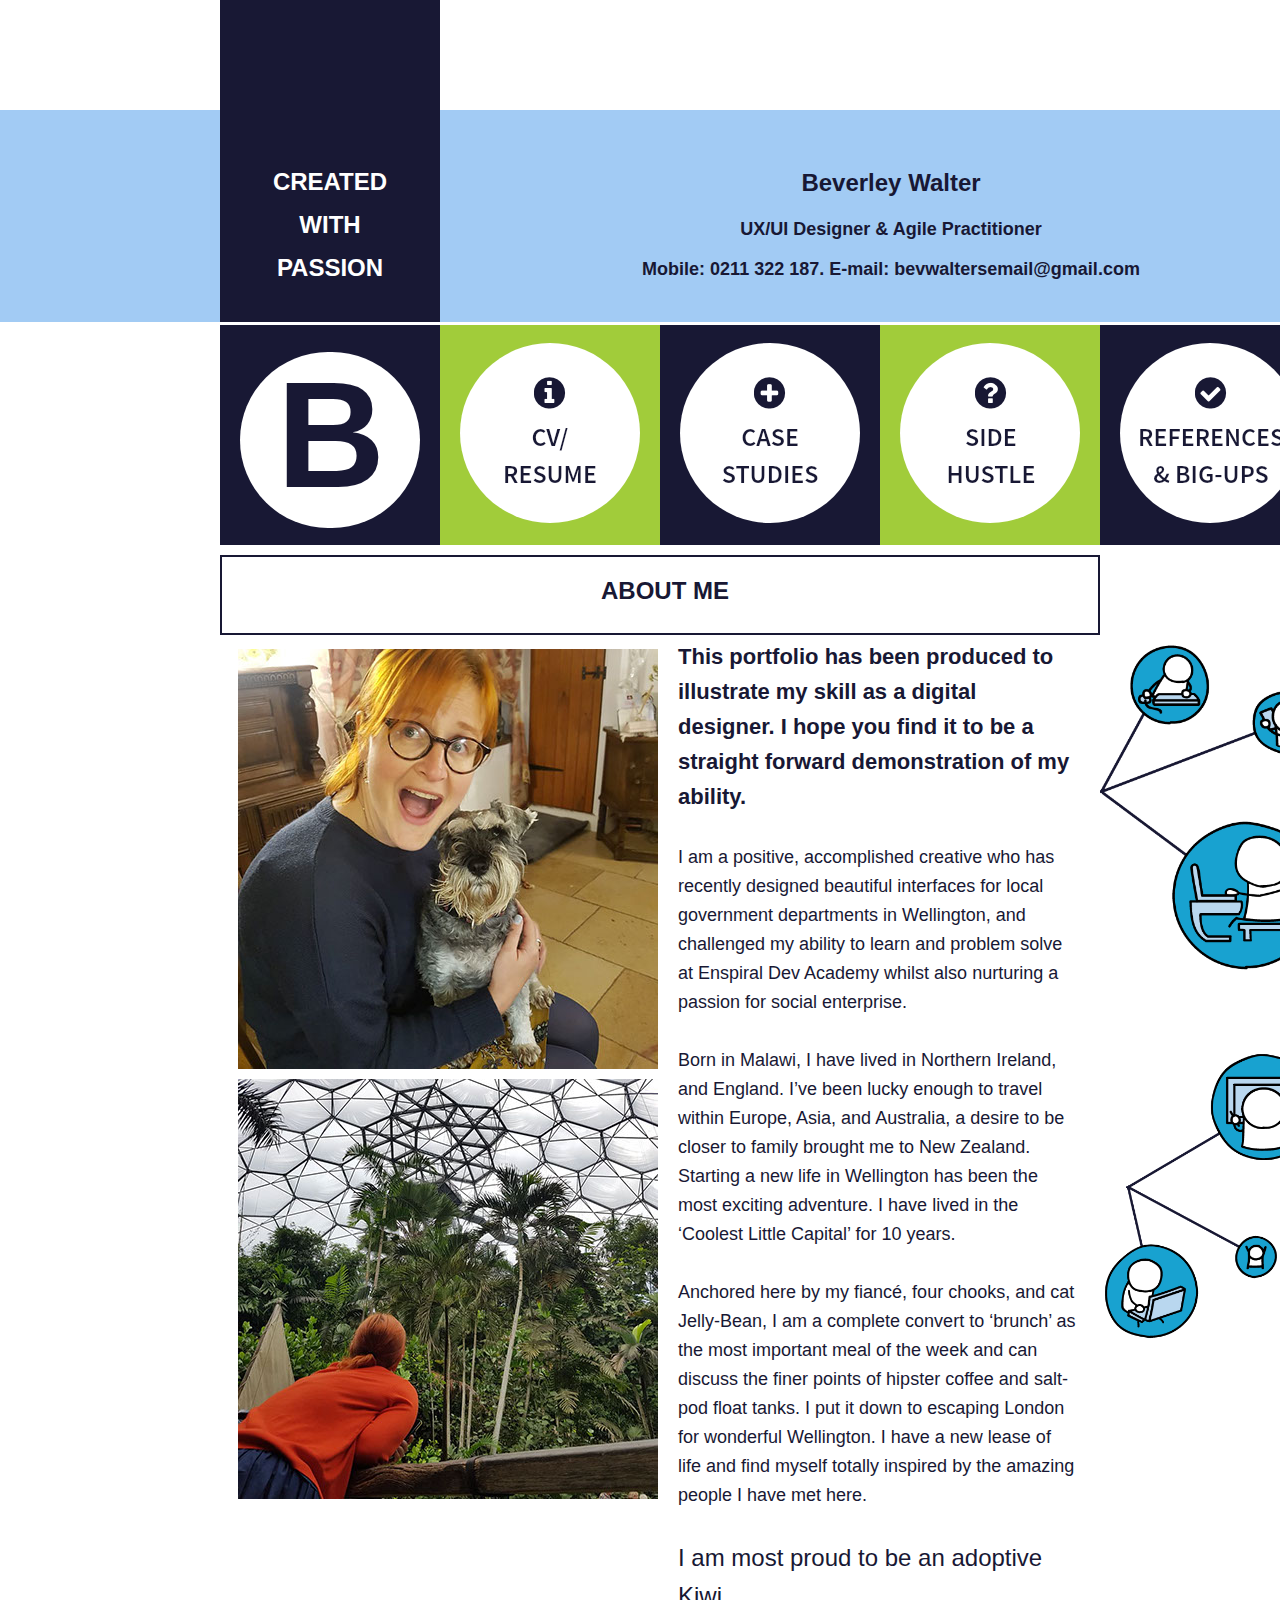
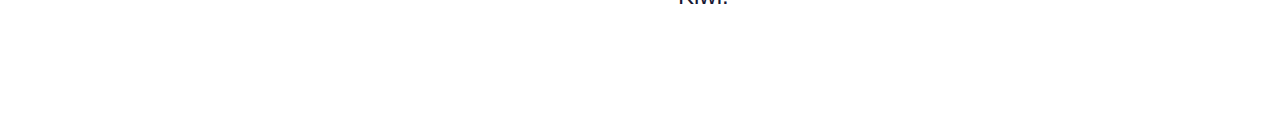
==== index.html @ e56a86a9 "Initial commit of OW themed CV files" ====
<!DOCTYPE html>
<html class="nojs html css_verticalspacer" lang="en-GB">
 <head>

  <meta http-equiv="Content-type" content="text/html;charset=UTF-8"/>
  <meta name="generator" content="2018.1.0.386"/>
  
  <script type="text/javascript">
   // Update the 'nojs'/'js' class on the html node
document.documentElement.className = document.documentElement.className.replace(/\bnojs\b/g, 'js');

// Check that all required assets are uploaded and up-to-date
if(typeof Muse == "undefined") window.Muse = {}; window.Muse.assets = {"required":["museutils.js", "museconfig.js", "jquery.watch.js", "webpro.js", "musewpdisclosure.js", "require.js", "index.css"], "outOfDate":[]};
</script>
  
  <title>Home</title>
  <!-- CSS -->
  <link rel="stylesheet" type="text/css" href="css/site_global.css?crc=444006867"/>
  <link rel="stylesheet" type="text/css" href="css/master_a-master.css?crc=4268626123"/>
  <link rel="stylesheet" type="text/css" href="css/index.css?crc=432644485" id="pagesheet"/>
  <!-- IE-only CSS -->
  <!--[if lt IE 9]>
  <link rel="stylesheet" type="text/css" href="css/iefonts_index.css?crc=3787892137"/>
  <![endif]-->
  <!-- Other scripts -->
  <script type="text/javascript">
   var __adobewebfontsappname__ = "muse";
</script>
  <!-- JS includes -->
  <script src="https://webfonts.creativecloud.com/source-sans-pro:n7,n9,n6,n4:default.js" type="text/javascript"></script>
   </head>
 <body>

  <div class="clearfix" id="page"><!-- column -->
   <div class="position_content" id="page_position_content">
    <div class="browser_width colelem" id="u108-bw">
     <div id="u108"><!-- group -->
      <div class="clearfix" id="u108_align_to_page">
       <a class="nonblock nontext MuseLinkActive clearfix grpelem" id="u111" href="index.html" data-href="page:U501"><!-- group --><div class="clearfix grpelem" id="u132-8" data-IBE-flags="txtStyleSrc"><!-- content --><p>CREATED</p><p>WITH</p><p>PASSION</p></div></a>
       <div class="clearfix grpelem" id="u1020-8" data-IBE-flags="txtStyleSrc"><!-- content -->
        <p id="u1020-2">Beverley Walter</p>
        <p id="u1020-4">UX/UI Designer &amp; Agile Practitioner</p>
        <p id="u1020-6">Mobile: 0211 322 187. E-mail: bevwaltersemail@gmail.com</p>
       </div>
      </div>
     </div>
    </div>
    <div class="clearfix colelem" id="pu776"><!-- group -->
     <div class="pointer_cursor MuseLinkActive transition clearfix grpelem" id="u776"><!-- group -->
      <a class="block" href="index.html" data-href="page:U501"><!-- Block link tag --></a>
      <div class="pointer_cursor MuseLinkActive transition clearfix grpelem" id="u129"><!-- group -->
       <a class="block" href="index.html" data-href="page:U501"><!-- Block link tag --></a>
       <a class="nonblock nontext MuseLinkActive transition clearfix grpelem" id="u142-4" href="index.html" data-href="page:U501" data-IBE-flags="txtStyleSrc"><!-- content --><p>B</p></a>
      </div>
     </div>
     <div class="pointer_cursor transition clearfix grpelem" id="u117"><!-- group -->
      <a class="block" href="case-studies.html" data-href="page:U188"><!-- Block link tag --></a>
      <a class="nonblock nontext transition grpelem" id="u303" href="case-studies.html" data-href="page:U188"><!-- simple frame --></a>
     </div>
     <div class="pointer_cursor transition clearfix grpelem" id="u114"><!-- group -->
      <a class="block" href="personal-details---cv.html" data-href="page:U93"><!-- Block link tag --></a>
      <div class="pointer_cursor transition clearfix grpelem" id="u126"><!-- group -->
       <a class="block" href="personal-details---cv.html" data-href="page:U93"><!-- Block link tag --></a>
       <a class="nonblock nontext grpelem" id="u145-8" href="personal-details---cv.html" data-href="page:U93"><!-- rasterized frame --><img id="u145-8_img" alt=" CV/ RESUME" width="220" height="148" src="images/u145-8.png?crc=427102469" data-IBE-flags="txtStyleSrc"/></a>
      </div>
     </div>
     <div class="pointer_cursor transition clearfix grpelem" id="u123"><!-- group -->
      <a class="block" href="side-hustle.html" data-href="page:U220"><!-- Block link tag --></a>
      <div class="pointer_cursor transition clearfix grpelem" id="u306"><!-- group -->
       <a class="block" href="side-hustle.html" data-href="page:U220"><!-- Block link tag --></a>
       <a class="nonblock nontext grpelem" id="u242-8" href="side-hustle.html" data-href="page:U220"><!-- rasterized frame --><img id="u242-8_img" alt=" SIDE HUSTLE" width="220" height="125" src="images/u242-8.png?crc=491045374" data-IBE-flags="txtStyleSrc"/></a>
      </div>
     </div>
     <div class="pointer_cursor clearfix grpelem" id="u245"><!-- group -->
      <a class="block" href="references.html" data-href="page:U270"><!-- Block link tag --></a>
      <div class="pointer_cursor transition clearfix grpelem" id="u307"><!-- group -->
       <a class="block" href="references.html" data-href="page:U270"><!-- Block link tag --></a>
       <a class="nonblock nontext grpelem" id="u246-8" href="references.html" data-href="page:U270"><!-- rasterized frame --><img id="u246-8_img" alt=" REFERENCES &amp; BIG-UPS" width="220" height="125" src="images/u246-8.png?crc=248741184" data-IBE-flags="txtStyleSrc"/></a>
      </div>
     </div>
     <a class="nonblock nontext grpelem" id="u153-8" href="case-studies.html" data-href="page:U188"><!-- rasterized frame --><img id="u153-8_img" alt=" CASE STUDIES" width="220" height="125" src="images/u153-8.png?crc=3950093196" data-IBE-flags="txtStyleSrc"/></a>
    </div>
    <div class="clearfix colelem" id="paccordionu761"><!-- group -->
     <ul class="AccordionWidget clearfix grpelem" id="accordionu761"><!-- vertical box -->
      <li class="AccordionPanel clearfix colelem" id="u762"><!-- vertical box --><!-- m_editable region-id="editable-static-tag-U763-BP_infinity" template="index.html" data-type="html" data-ice-options="disableImageResize,link,clickable" --><div class="AccordionPanelTab clearfix colelem" id="u763-4" data-muse-uid="U763" data-muse-type="txt_frame"><!-- content --><p>ABOUT ME</p></div><!-- /m_editable --><div class="AccordionPanelContent clearfix colelem" id="u764"><!-- group --><div class="clearfix grpelem" id="pu805"><!-- column --><!-- m_editable region-id="editable-static-tag-U805-BP_infinity" template="index.html" data-type="image" --><div class="clip_frame colelem" id="u805" data-muse-uid="U805" data-muse-type="img_frame"><!-- image --><img class="block" id="u805_img" src="images/bev%20and%20chilli.jpg?crc=4068294531" alt="" width="420" height="420" data-muse-src="images/bev%20and%20chilli.jpg?crc=4068294531"/></div><!-- /m_editable --><!-- m_editable region-id="editable-static-tag-U815-BP_infinity" template="index.html" data-type="image" --><div class="clip_frame colelem" id="u815" data-muse-uid="U815" data-muse-type="img_frame"><!-- image --><img class="block" id="u815_img" src="images/41085387_10157278349931030_2602676226334130176_n.jpg?crc=327827906" alt="" width="420" height="420" data-muse-src="images/41085387_10157278349931030_2602676226334130176_n.jpg?crc=327827906"/></div><!-- /m_editable --></div><!-- m_editable region-id="editable-static-tag-U765-BP_infinity" template="index.html" data-type="html" data-ice-options="disableImageResize,link,txtStyleTarget" --><div class="clearfix grpelem" id="u765-16" data-muse-uid="U765" data-muse-type="txt_frame" data-IBE-flags="txtStyleSrc"><!-- content --><p id="u765-2">This portfolio has been produced to illustrate my skill as a digital designer. I hope you find it to be a straight forward demonstration of my ability.</p><p id="u765-3">&nbsp;</p><p id="u765-5">I am a positive, accomplished creative who has recently designed beautiful interfaces for local government departments in Wellington, and challenged my ability to learn and problem solve at Enspiral Dev Academy whilst also nurturing a passion for social enterprise.</p><p id="u765-6">&nbsp;</p><p id="u765-8">Born in Malawi, I have lived in Northern Ireland, and England. I’ve been lucky enough to travel within Europe, Asia, and Australia, a desire to be closer to family brought me to New Zealand. Starting a new life in Wellington has been the most exciting adventure. I have lived in the ‘Coolest Little Capital’ for 10 years.</p><p id="u765-9">&nbsp;</p><p id="u765-11">Anchored here by my fiancé, four chooks, and cat Jelly-Bean, I am a complete convert to ‘brunch’ as the most important meal of the week and can discuss the finer points of hipster coffee and salt-pod float tanks. I put it down to escaping London for wonderful Wellington. I have a new lease of life and find myself totally inspired by the amazing people I have met here.</p><p id="u765-12">&nbsp;</p><p id="u765-14">I am most proud to be an adoptive Kiwi.</p></div><!-- /m_editable --></div></li>
     </ul>
     <div class="clearfix grpelem" id="pu1361"><!-- column -->
      <!-- m_editable region-id="editable-static-tag-U1361-BP_infinity" template="index.html" data-type="image" -->
      <div class="clip_frame colelem" id="u1361" data-muse-uid="U1361" data-muse-type="img_frame"><!-- image -->
       <img class="block" id="u1361_img" src="images/recruit%40right.png?crc=3970100770" alt="" width="222" height="333" data-muse-src="images/recruit%40right.png?crc=3970100770"/>
      </div>
      <!-- /m_editable -->
      <!-- m_editable region-id="editable-static-tag-U1351-BP_infinity" template="index.html" data-type="image" -->
      <div class="clip_frame colelem" id="u1351" data-muse-uid="U1351" data-muse-type="img_frame"><!-- image -->
       <img class="block" id="u1351_img" src="images/recruit%40left.png?crc=3768084167" alt="" width="222" height="292" data-muse-src="images/recruit%40left.png?crc=3768084167"/>
      </div>
      <!-- /m_editable -->
     </div>
    </div>
    <div class="verticalspacer" data-offset-top="1595" data-content-above-spacer="1595" data-content-below-spacer="61"></div>
   </div>
  </div>
  <!-- Other scripts -->
  <script type="text/javascript">
   // Decide whether to suppress missing file error or not based on preference setting
var suppressMissingFileError = false
</script>
  <script type="text/javascript">
   window.Muse.assets.check=function(c){if(!window.Muse.assets.checked){window.Muse.assets.checked=!0;var b={},d=function(a,b){if(window.getComputedStyle){var c=window.getComputedStyle(a,null);return c&&c.getPropertyValue(b)||c&&c[b]||""}if(document.documentElement.currentStyle)return(c=a.currentStyle)&&c[b]||a.style&&a.style[b]||"";return""},a=function(a){if(a.match(/^rgb/))return a=a.replace(/\s+/g,"").match(/([\d\,]+)/gi)[0].split(","),(parseInt(a[0])<<16)+(parseInt(a[1])<<8)+parseInt(a[2]);if(a.match(/^\#/))return parseInt(a.substr(1),
16);return 0},f=function(f){for(var g=document.getElementsByTagName("link"),j=0;j<g.length;j++)if("text/css"==g[j].type){var l=(g[j].href||"").match(/\/?css\/([\w\-]+\.css)\?crc=(\d+)/);if(!l||!l[1]||!l[2])break;b[l[1]]=l[2]}g=document.createElement("div");g.className="version";g.style.cssText="display:none; width:1px; height:1px;";document.getElementsByTagName("body")[0].appendChild(g);for(j=0;j<Muse.assets.required.length;){var l=Muse.assets.required[j],k=l.match(/([\w\-\.]+)\.(\w+)$/),i=k&&k[1]?
k[1]:null,k=k&&k[2]?k[2]:null;switch(k.toLowerCase()){case "css":i=i.replace(/\W/gi,"_").replace(/^([^a-z])/gi,"_$1");g.className+=" "+i;i=a(d(g,"color"));k=a(d(g,"backgroundColor"));i!=0||k!=0?(Muse.assets.required.splice(j,1),"undefined"!=typeof b[l]&&(i!=b[l]>>>24||k!=(b[l]&16777215))&&Muse.assets.outOfDate.push(l)):j++;g.className="version";break;case "js":j++;break;default:throw Error("Unsupported file type: "+k);}}c?c().jquery!="1.8.3"&&Muse.assets.outOfDate.push("jquery-1.8.3.min.js"):Muse.assets.required.push("jquery-1.8.3.min.js");
g.parentNode.removeChild(g);if(Muse.assets.outOfDate.length||Muse.assets.required.length)g="Some files on the server may be missing or incorrect. Clear browser cache and try again. If the problem persists please contact website author.",f&&Muse.assets.outOfDate.length&&(g+="\nOut of date: "+Muse.assets.outOfDate.join(",")),f&&Muse.assets.required.length&&(g+="\nMissing: "+Muse.assets.required.join(",")),suppressMissingFileError?(g+="\nUse SuppressMissingFileError key in AppPrefs.xml to show missing file error pop up.",console.log(g)):alert(g)};location&&location.search&&location.search.match&&location.search.match(/muse_debug/gi)?
setTimeout(function(){f(!0)},5E3):f()}};
var muse_init=function(){require.config({baseUrl:""});require(["jquery","museutils","whatinput","jquery.watch","webpro","musewpdisclosure"],function(c){var $ = c;$(document).ready(function(){try{
window.Muse.assets.check($);/* body */
Muse.Utils.transformMarkupToFixBrowserProblemsPreInit();/* body */
Muse.Utils.prepHyperlinks(true);/* body */
Muse.Utils.resizeHeight('.browser_width');/* resize height */
Muse.Utils.requestAnimationFrame(function() { $('body').addClass('initialized'); });/* mark body as initialized */
Muse.Utils.makeButtonsVisibleAfterSettingMinWidth();/* body */
Muse.Utils.initWidget('#accordionu761', ['#bp_infinity'], function(elem) { return new WebPro.Widget.Accordion(elem, {canCloseAll:false,defaultIndex:0}); });/* #accordionu761 */
Muse.Utils.fullPage('#page');/* 100% height page */
Muse.Utils.showWidgetsWhenReady();/* body */
Muse.Utils.transformMarkupToFixBrowserProblems();/* body */
}catch(b){if(b&&"function"==typeof b.notify?b.notify():Muse.Assert.fail("Error calling selector function: "+b),false)throw b;}})})};

</script>
  <!-- RequireJS script -->
  <script src="scripts/require.js?crc=7928878" type="text/javascript" async data-main="scripts/museconfig.js?crc=310584261" onload="if (requirejs) requirejs.onError = function(requireType, requireModule) { if (requireType && requireType.toString && requireType.toString().indexOf && 0 <= requireType.toString().indexOf('#scripterror')) window.Muse.assets.check(); }" onerror="window.Muse.assets.check();"></script>
   </body>
</html>
---- css/site_global.css ----
html{min-height:100%;min-width:100%;-ms-text-size-adjust:none;}body,div,dl,dt,dd,ul,ol,li,nav,h1,h2,h3,h4,h5,h6,pre,code,form,fieldset,legend,input,button,textarea,p,blockquote,th,td,a{margin:0px;padding:0px;border-width:0px;border-style:solid;border-color:transparent;-webkit-transform-origin:left top;-ms-transform-origin:left top;-o-transform-origin:left top;transform-origin:left top;background-repeat:no-repeat;}button.submit-btn{-moz-box-sizing:content-box;-webkit-box-sizing:content-box;box-sizing:content-box;}.transition{-webkit-transition-property:background-image,background-position,background-color,border-color,border-radius,color,font-size,font-style,font-weight,letter-spacing,line-height,text-align,box-shadow,text-shadow,opacity;transition-property:background-image,background-position,background-color,border-color,border-radius,color,font-size,font-style,font-weight,letter-spacing,line-height,text-align,box-shadow,text-shadow,opacity;}.transition *{-webkit-transition:inherit;transition:inherit;}table{border-collapse:collapse;border-spacing:0px;}fieldset,img{border:0px;border-style:solid;-webkit-transform-origin:left top;-ms-transform-origin:left top;-o-transform-origin:left top;transform-origin:left top;}address,caption,cite,code,dfn,em,strong,th,var,optgroup{font-style:inherit;font-weight:inherit;}del,ins{text-decoration:none;}li{list-style:none;}caption,th{text-align:left;}h1,h2,h3,h4,h5,h6{font-size:100%;font-weight:inherit;}input,button,textarea,select,optgroup,option{font-family:inherit;font-size:inherit;font-style:inherit;font-weight:inherit;}.form-grp input,.form-grp textarea{-webkit-appearance:none;-webkit-border-radius:0;}body{font-family:Arial, Helvetica Neue, Helvetica, sans-serif;text-align:left;font-size:14px;line-height:17px;word-wrap:break-word;text-rendering:optimizeLegibility;-moz-font-feature-settings:'liga';-ms-font-feature-settings:'liga';-webkit-font-feature-settings:'liga';font-feature-settings:'liga';}a:link{color:#0000FF;text-decoration:underline;}a:visited{color:#800080;text-decoration:underline;}a:hover{color:#0000FF;text-decoration:underline;}a:active{color:#EE0000;text-decoration:underline;}a.nontext{color:black;text-decoration:none;font-style:normal;font-weight:normal;}.normal_text{color:#000000;direction:ltr;font-family:Arial, Helvetica Neue, Helvetica, sans-serif;font-size:14px;font-style:normal;font-weight:normal;letter-spacing:0px;line-height:17px;text-align:left;text-decoration:none;text-indent:0px;text-transform:none;vertical-align:0px;padding:0px;}.list0 li:before{position:absolute;right:100%;letter-spacing:0px;text-decoration:none;font-weight:normal;font-style:normal;}.rtl-list li:before{right:auto;left:100%;}.nls-None > li:before,.nls-None .list3 > li:before,.nls-None .list6 > li:before{margin-right:6px;content:'•';}.nls-None .list1 > li:before,.nls-None .list4 > li:before,.nls-None .list7 > li:before{margin-right:6px;content:'○';}.nls-None,.nls-None .list1,.nls-None .list2,.nls-None .list3,.nls-None .list4,.nls-None .list5,.nls-None .list6,.nls-None .list7,.nls-None .list8{padding-left:34px;}.nls-None.rtl-list,.nls-None .list1.rtl-list,.nls-None .list2.rtl-list,.nls-None .list3.rtl-list,.nls-None .list4.rtl-list,.nls-None .list5.rtl-list,.nls-None .list6.rtl-list,.nls-None .list7.rtl-list,.nls-None .list8.rtl-list{padding-left:0px;padding-right:34px;}.nls-None .list2 > li:before,.nls-None .list5 > li:before,.nls-None .list8 > li:before{margin-right:6px;content:'-';}.nls-None.rtl-list > li:before,.nls-None .list1.rtl-list > li:before,.nls-None .list2.rtl-list > li:before,.nls-None .list3.rtl-list > li:before,.nls-None .list4.rtl-list > li:before,.nls-None .list5.rtl-list > li:before,.nls-None .list6.rtl-list > li:before,.nls-None .list7.rtl-list > li:before,.nls-None .list8.rtl-list > li:before{margin-right:0px;margin-left:6px;}.TabbedPanelsTab{white-space:nowrap;}.MenuBar .MenuBarView,.MenuBar .SubMenuView{display:block;list-style:none;}.MenuBar .SubMenu{display:none;position:absolute;}.NoWrap{white-space:nowrap;word-wrap:normal;}.rootelem{margin-left:auto;margin-right:auto;}.colelem{display:inline;float:left;clear:both;}.clearfix:after{content:"\0020";visibility:hidden;display:block;height:0px;clear:both;}*:first-child+html .clearfix{zoom:1;}.clip_frame{overflow:hidden;}.popup_anchor{position:relative;width:0px;height:0px;}.allow_click_through *{pointer-events:auto;}.popup_element{z-index:100000;}.svg{display:block;vertical-align:top;}span.wrap{content:'';clear:left;display:block;}span.actAsInlineDiv{display:inline-block;}.position_content,.excludeFromNormalFlow{float:left;}.preload_images{position:absolute;overflow:hidden;left:-9999px;top:-9999px;height:1px;width:1px;}.preload{height:1px;width:1px;}.animateStates{-webkit-transition:0.3s ease-in-out;-moz-transition:0.3s ease-in-out;-o-transition:0.3s ease-in-out;transition:0.3s ease-in-out;}[data-whatinput="mouse"] *:focus,[data-whatinput="touch"] *:focus,input:focus,textarea:focus{outline:none;}textarea{resize:none;overflow:auto;}.allow_click_through,.fld-prompt{pointer-events:none;}.wrapped-input{position:absolute;top:0px;left:0px;background:transparent;border:none;}.submit-btn{z-index:50000;cursor:pointer;}.anchor_item{width:22px;height:18px;}.MenuBar .SubMenuVisible,.MenuBarVertical .SubMenuVisible,.MenuBar .SubMenu .SubMenuVisible,.popup_element.Active,span.actAsPara,.actAsDiv,a.nonblock.nontext,img.block{display:block;}.widget_invisible,.js .invi,.js .mse_pre_init{visibility:hidden;}.ose_ei{visibility:hidden;z-index:0;}.no_vert_scroll{overflow-y:hidden;}.always_vert_scroll{overflow-y:scroll;}.always_horz_scroll{overflow-x:scroll;}.fullscreen{overflow:hidden;left:0px;top:0px;position:fixed;height:100%;width:100%;-moz-box-sizing:border-box;-webkit-box-sizing:border-box;-ms-box-sizing:border-box;box-sizing:border-box;}.fullwidth{position:absolute;}.borderbox{-moz-box-sizing:border-box;-webkit-box-sizing:border-box;-ms-box-sizing:border-box;box-sizing:border-box;}.scroll_wrapper{position:absolute;overflow:auto;left:0px;right:0px;top:0px;bottom:0px;padding-top:0px;padding-bottom:0px;margin-top:0px;margin-bottom:0px;}.browser_width > *{position:absolute;left:0px;right:0px;}.grpelem,.accordion_wrapper{display:inline;float:left;}.fld-checkbox input[type=checkbox],.fld-radiobutton input[type=radio]{position:absolute;overflow:hidden;clip:rect(0px, 0px, 0px, 0px);height:1px;width:1px;margin:-1px;padding:0px;border:0px;}.fld-checkbox input[type=checkbox] + label,.fld-radiobutton input[type=radio] + label{display:inline-block;background-repeat:no-repeat;cursor:pointer;float:left;width:100%;height:100%;}.pointer_cursor,.fld-recaptcha-mode,.fld-recaptcha-refresh,.fld-recaptcha-help{cursor:pointer;}p,h1,h2,h3,h4,h5,h6,ol,ul,span.actAsPara{max-height:1000000px;}.superscript{vertical-align:super;font-size:66%;line-height:0px;}.subscript{vertical-align:sub;font-size:66%;line-height:0px;}.horizontalSlideShow{-ms-touch-action:pan-y;touch-action:pan-y;}.verticalSlideShow{-ms-touch-action:pan-x;touch-action:pan-x;}.colelem100,.verticalspacer{clear:both;}.list0 li,.MenuBar .MenuItemContainer,.SlideShowContentPanel .fullscreen img,.css_verticalspacer .verticalspacer{position:relative;}.popup_element.Inactive,.js .disn,.js .an_invi,.hidden,.breakpoint{display:none;}#muse_css_mq{position:absolute;display:none;background-color:#FFFFFE;}.fluid_height_spacer{width:0.01px;}.muse_check_css{display:none;position:fixed;}@media screen and (-webkit-min-device-pixel-ratio:0){body{text-rendering:auto;}}
---- css/master_a-master.css ----
#u108{background-color:#A2CBF4;}#u132-8{background-color:transparent;text-align:center;font-size:24px;line-height:43px;color:#FFFFFF;font-family:source-sans-pro, sans-serif;font-weight:700;}#u1020-8{background-color:transparent;text-align:center;color:#181834;font-family:source-sans-pro, sans-serif;font-weight:700;}#u1020-2{font-size:24px;line-height:53px;}#u1020-4,#u1020-6{font-size:18px;line-height:40px;}#u142-4{-webkit-transition-duration:2s;-webkit-transition-delay:0s;-webkit-transition-timing-function:ease-in;transition-duration:2s;transition-delay:0s;transition-timing-function:ease-in;background-image:url("../images/blank.gif?crc=4208392903");background-color:transparent;text-align:center;font-size:150px;line-height:150px;color:#181834;font-family:source-sans-pro, sans-serif;font-weight:700;}#u776,#u117{-webkit-transition-duration:2s;-webkit-transition-delay:0s;-webkit-transition-timing-function:ease-in;transition-duration:2s;transition-delay:0s;transition-timing-function:ease-in;background-image:url("../images/blank.gif?crc=4208392903");background-color:#181834;}#u114,#u123{-webkit-transition-duration:2s;-webkit-transition-delay:0s;-webkit-transition-timing-function:ease-in;transition-duration:2s;transition-delay:0s;transition-timing-function:ease-in;background-image:url("../images/blank.gif?crc=4208392903");background-color:#A1CC3A;}#u111,#u245{background-color:#181834;}#u129,#u303,#u126,#u306,#u307{-webkit-transition-duration:2s;-webkit-transition-delay:0s;-webkit-transition-timing-function:ease-in;transition-duration:2s;transition-delay:0s;transition-timing-function:ease-in;background-image:url("../images/blank.gif?crc=4208392903");background-color:#FFFFFF;border-radius:90px;}#u145-8_img,#u242-8_img,#u246-8_img,#u153-8_img{display:block;vertical-align:top;}
---- css/index.css ----
.version.index{color:#000019;background-color:#C9A185;}#page{z-index:1;width:1340px;min-height:499.72633979475495px;background-image:none;border-width:0px;border-color:#000000;background-color:transparent;padding-bottom:0px;margin-left:auto;margin-right:auto;}#page_position_content{padding-top:110px;padding-bottom:62px;width:0.01px;}#u108_align_to_page{margin-left:auto;margin-right:auto;position:relative;width:1340px;left:-100px;}#u111{z-index:10;width:220px;padding-bottom:12px;position:relative;margin-right:-10000px;margin-top:-110px;left:320px;}#u132-8{z-index:14;width:180px;min-height:150px;position:relative;margin-right:-10000px;margin-top:160px;left:20px;}#u1020-8{z-index:58;width:860px;min-height:150px;position:relative;margin-right:-10000px;margin-top:46px;left:561px;}.js body{visibility:hidden;}.js body.initialized{visibility:visible;}#u108,#u108-bw{z-index:9;min-height:212px;}#pu776{z-index:2;width:0.01px;margin-left:220px;margin-top:3px;}#u776{z-index:2;width:220px;padding-bottom:17px;position:relative;margin-right:-10000px;}#u129{z-index:13;width:180px;padding-bottom:18px;position:relative;margin-right:-10000px;margin-top:27px;left:20px;}#u142-4{z-index:22;width:220px;min-height:139px;position:relative;margin-right:-10000px;margin-top:8px;left:-19px;}#u117{z-index:3;width:220px;padding-bottom:22px;position:relative;margin-right:-10000px;left:440px;}#u303{z-index:6;width:180px;height:180px;position:relative;margin-right:-10000px;margin-top:18px;left:20px;}#u114{z-index:11;width:220px;padding-bottom:22px;position:relative;margin-right:-10000px;left:220px;}#u126{z-index:12;width:180px;padding-bottom:8px;position:relative;margin-right:-10000px;margin-top:18px;left:20px;}#u145-8{z-index:26;position:relative;margin-right:-10000px;width:220px;margin-top:24px;left:-20px;}#u123{z-index:4;width:220px;padding-bottom:22px;position:relative;margin-right:-10000px;left:660px;}#u306{z-index:7;width:180px;padding-bottom:31px;position:relative;margin-right:-10000px;margin-top:18px;left:20px;}#u242-8{z-index:42;position:relative;margin-right:-10000px;width:220px;margin-top:24px;left:-19px;}#u245{z-index:5;width:220px;padding-bottom:22px;position:relative;margin-right:-10000px;left:880px;}#u307{z-index:8;width:180px;padding-bottom:31px;position:relative;margin-right:-10000px;margin-top:18px;left:20px;}#u246-8{z-index:50;position:relative;margin-right:-10000px;width:220px;margin-top:24px;left:-19px;}#u153-8{z-index:34;position:relative;margin-right:-10000px;width:220px;margin-top:42px;left:440px;}#paccordionu761{z-index:66;width:0.01px;margin-left:220px;margin-top:10px;}#accordionu761{z-index:66;width:880px;border-width:0px;border-color:transparent;background-color:transparent;padding-bottom:0px;position:relative;margin-right:-10000px;}#u762{z-index:67;width:880px;background-color:transparent;padding-bottom:0px;position:relative;}#u763-4{z-index:68;width:860px;min-height:50px;border-style:solid;border-width:5px;border-color:#FFFFFF;background-color:#0D2C40;padding-left:10px;padding-top:10px;padding-bottom:10px;text-align:center;font-size:24px;line-height:48px;color:#181834;font-family:source-sans-pro, sans-serif;font-weight:700;position:relative;}#u763-4:hover{border-style:solid;border-width:5px;border-color:#FFFFFF;background-color:#D1D1D1;padding-top:10px;padding-bottom:10px;min-height:50px;width:860px;margin:0px;}#u763-4:active{border-style:solid;border-width:5px;border-color:#FFFFFF;background-color:#D1D1D1;padding-top:10px;padding-bottom:10px;min-height:50px;width:860px;margin:0px;}#u763-4.AccordionPanelTabOpen{border-style:solid;border-width:2px;border-color:#181834;background-color:#FFFFFF;padding-top:10px;padding-bottom:10px;min-height:56px;width:866px;margin:0px;}#u763-4:hover p{color:#0D2C40;visibility:inherit;font-weight:bold;}#u763-4:active p{color:#0D2C40;visibility:inherit;font-weight:bold;}#u763-4.AccordionPanelTabOpen p{color:#181834;visibility:inherit;font-family:source-sans-pro, sans-serif;font-weight:900;font-style:normal;}#u764{z-index:72;width:880px;border-color:#FFFFFF;background-color:#FFFFFF;padding-bottom:53px;position:relative;}#pu805{z-index:89;width:0.01px;margin-right:-10000px;margin-top:14px;margin-left:18px;}#u805{z-index:89;width:420px;background-color:transparent;position:relative;}#u815{z-index:91;width:420px;background-color:transparent;margin-top:10px;position:relative;}#u765-16{z-index:73;width:400px;min-height:105px;border-width:0px;border-color:transparent;background-color:transparent;color:#181834;position:relative;margin-right:-10000px;margin-top:4px;left:458px;}#u765-2{font-size:22px;line-height:35px;font-family:source-sans-pro, sans-serif;font-weight:600;}#u765-3,#u765-5,#u765-6,#u765-8,#u765-9,#u765-11,#u765-12{font-size:18px;line-height:29px;font-family:source-sans-pro, sans-serif;font-weight:400;}#u765-14{font-size:24px;line-height:38px;font-family:source-sans-pro, sans-serif;font-weight:400;}.AccordionPanelTab{cursor:pointer;}#pu1361{z-index:95;width:0.01px;padding-bottom:0px;margin-right:-10000px;margin-top:85px;margin-left:880px;}#u1361{z-index:95;width:222px;background-color:transparent;position:relative;}#u1351{z-index:93;width:222px;background-color:transparent;margin-top:77px;position:relative;}.css_verticalspacer .verticalspacer{height:calc(100vh - 1656px);}#muse_css_mq,.html{background-color:#FFFFFF;}body{position:relative;min-width:1340px;}
---- css/iefonts_index.css ----
#u132-8,#u1020-8,#u142-4{font-family:source-sans-pro-n7, sans-serif;}#u763-4.AccordionPanelTabOpen p,#u763-4{font-family:source-sans-pro-n7, sans-serif;}#u765-2{font-family:source-sans-pro-n6, sans-serif;}#u765-3,#u765-5,#u765-6,#u765-8,#u765-9,#u765-11,#u765-12,#u765-14{font-family:source-sans-pro-n4, sans-serif;}
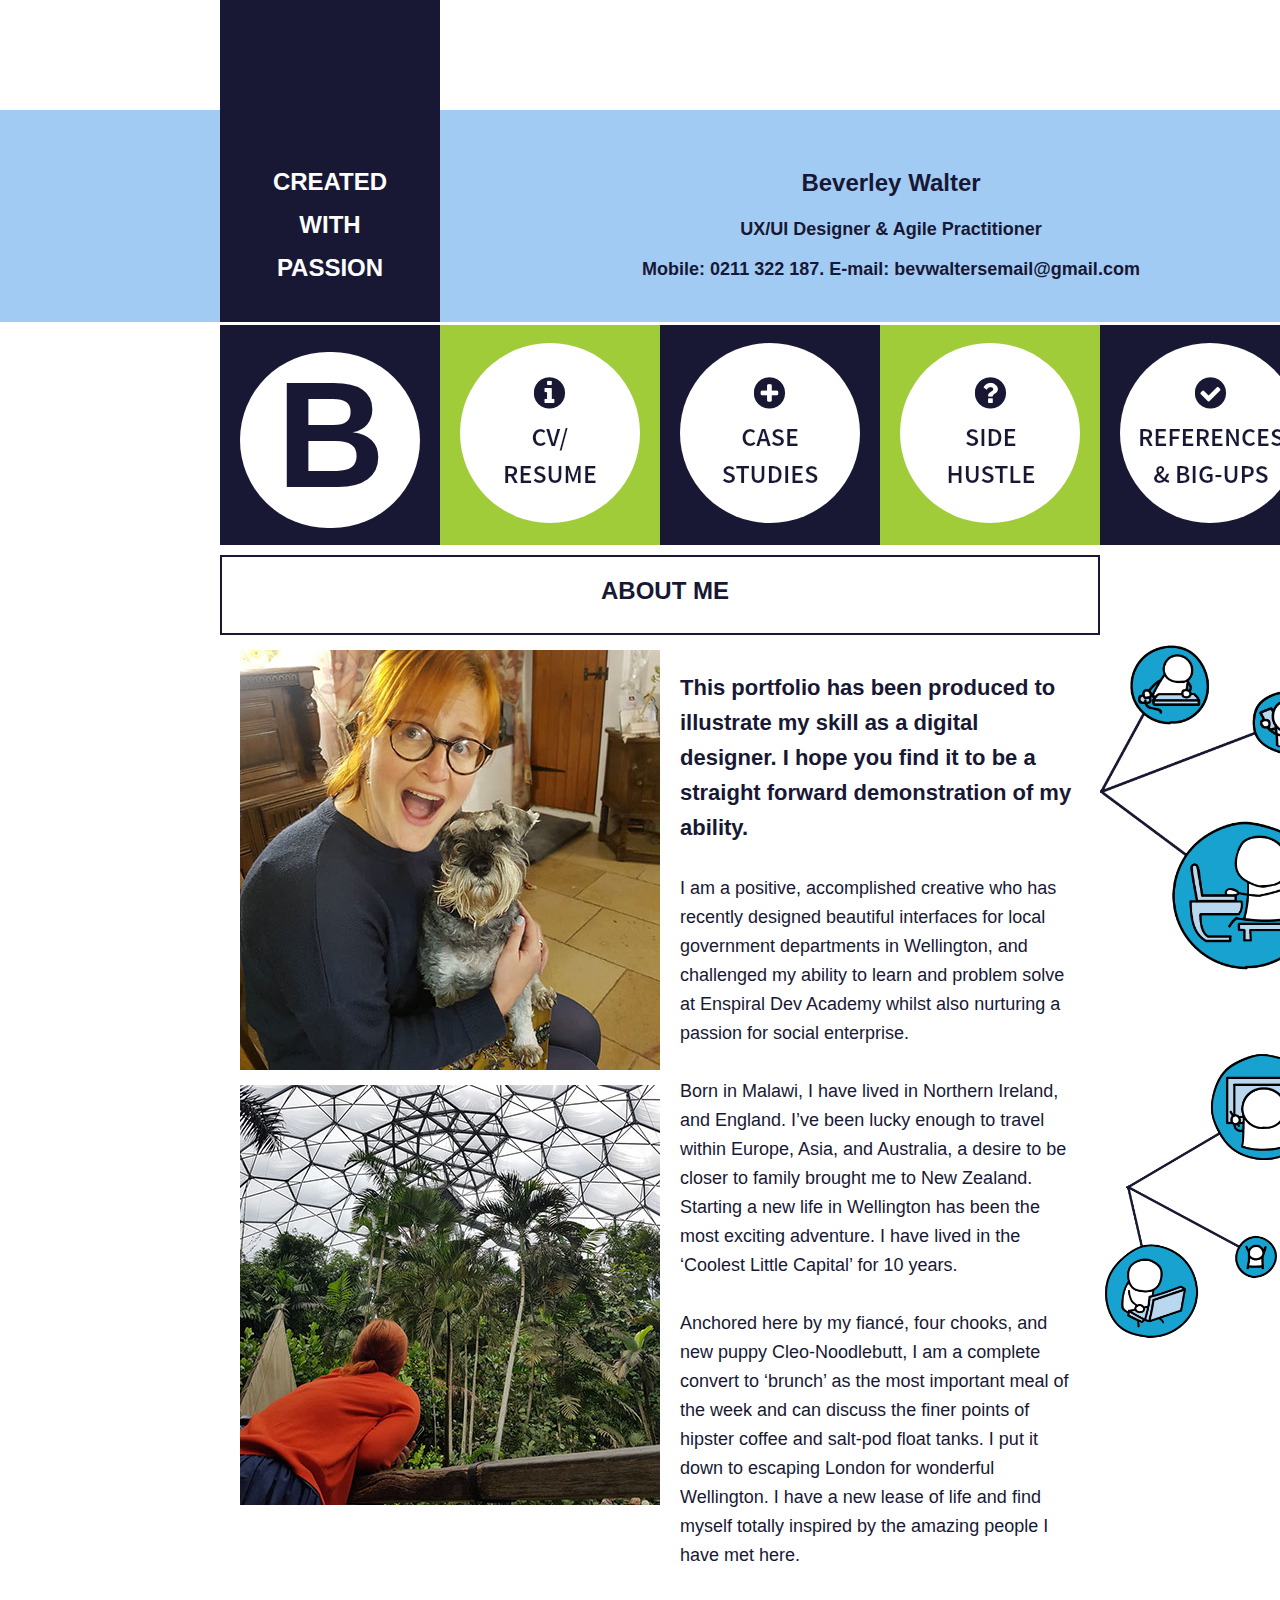
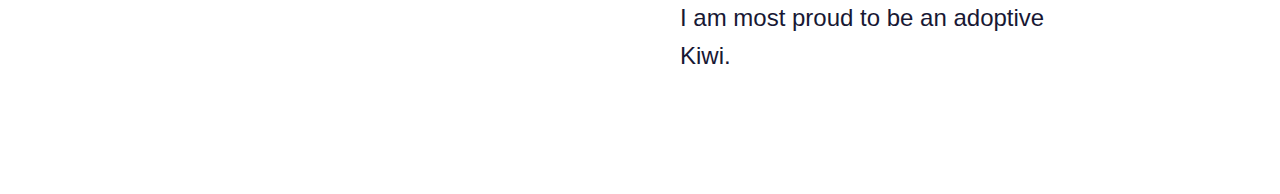
==== commit c43b08da: "OW theme" ====
--- a/index.html
+++ b/index.html
@@ -17,10 +17,10 @@
   <!-- CSS -->
   <link rel="stylesheet" type="text/css" href="css/site_global.css?crc=444006867"/>
   <link rel="stylesheet" type="text/css" href="css/master_a-master.css?crc=4268626123"/>
-  <link rel="stylesheet" type="text/css" href="css/index.css?crc=432644485" id="pagesheet"/>
+  <link rel="stylesheet" type="text/css" href="css/index.css?crc=4146131626" id="pagesheet"/>
   <!-- IE-only CSS -->
   <!--[if lt IE 9]>
-  <link rel="stylesheet" type="text/css" href="css/iefonts_index.css?crc=3787892137"/>
+  <link rel="stylesheet" type="text/css" href="css/iefonts_index.css?crc=450912746"/>
   <![endif]-->
   <!-- Other scripts -->
   <script type="text/javascript">
@@ -84,7 +84,7 @@
     </div>
     <div class="clearfix colelem" id="paccordionu761"><!-- group -->
      <ul class="AccordionWidget clearfix grpelem" id="accordionu761"><!-- vertical box -->
-      <li class="AccordionPanel clearfix colelem" id="u762"><!-- vertical box --><!-- m_editable region-id="editable-static-tag-U763-BP_infinity" template="index.html" data-type="html" data-ice-options="disableImageResize,link,clickable" --><div class="AccordionPanelTab clearfix colelem" id="u763-4" data-muse-uid="U763" data-muse-type="txt_frame"><!-- content --><p>ABOUT ME</p></div><!-- /m_editable --><div class="AccordionPanelContent clearfix colelem" id="u764"><!-- group --><div class="clearfix grpelem" id="pu805"><!-- column --><!-- m_editable region-id="editable-static-tag-U805-BP_infinity" template="index.html" data-type="image" --><div class="clip_frame colelem" id="u805" data-muse-uid="U805" data-muse-type="img_frame"><!-- image --><img class="block" id="u805_img" src="images/bev%20and%20chilli.jpg?crc=4068294531" alt="" width="420" height="420" data-muse-src="images/bev%20and%20chilli.jpg?crc=4068294531"/></div><!-- /m_editable --><!-- m_editable region-id="editable-static-tag-U815-BP_infinity" template="index.html" data-type="image" --><div class="clip_frame colelem" id="u815" data-muse-uid="U815" data-muse-type="img_frame"><!-- image --><img class="block" id="u815_img" src="images/41085387_10157278349931030_2602676226334130176_n.jpg?crc=327827906" alt="" width="420" height="420" data-muse-src="images/41085387_10157278349931030_2602676226334130176_n.jpg?crc=327827906"/></div><!-- /m_editable --></div><!-- m_editable region-id="editable-static-tag-U765-BP_infinity" template="index.html" data-type="html" data-ice-options="disableImageResize,link,txtStyleTarget" --><div class="clearfix grpelem" id="u765-16" data-muse-uid="U765" data-muse-type="txt_frame" data-IBE-flags="txtStyleSrc"><!-- content --><p id="u765-2">This portfolio has been produced to illustrate my skill as a digital designer. I hope you find it to be a straight forward demonstration of my ability.</p><p id="u765-3">&nbsp;</p><p id="u765-5">I am a positive, accomplished creative who has recently designed beautiful interfaces for local government departments in Wellington, and challenged my ability to learn and problem solve at Enspiral Dev Academy whilst also nurturing a passion for social enterprise.</p><p id="u765-6">&nbsp;</p><p id="u765-8">Born in Malawi, I have lived in Northern Ireland, and England. I’ve been lucky enough to travel within Europe, Asia, and Australia, a desire to be closer to family brought me to New Zealand. Starting a new life in Wellington has been the most exciting adventure. I have lived in the ‘Coolest Little Capital’ for 10 years.</p><p id="u765-9">&nbsp;</p><p id="u765-11">Anchored here by my fiancé, four chooks, and cat Jelly-Bean, I am a complete convert to ‘brunch’ as the most important meal of the week and can discuss the finer points of hipster coffee and salt-pod float tanks. I put it down to escaping London for wonderful Wellington. I have a new lease of life and find myself totally inspired by the amazing people I have met here.</p><p id="u765-12">&nbsp;</p><p id="u765-14">I am most proud to be an adoptive Kiwi.</p></div><!-- /m_editable --></div></li>
+      <li class="AccordionPanel clearfix colelem" id="u762"><!-- vertical box --><!-- m_editable region-id="editable-static-tag-U763-BP_infinity" template="index.html" data-type="html" data-ice-options="disableImageResize,link,clickable" --><div class="AccordionPanelTab clearfix colelem" id="u763-4" data-muse-uid="U763" data-muse-type="txt_frame"><!-- content --><p>ABOUT ME</p></div><!-- /m_editable --><div class="AccordionPanelContent clearfix colelem" id="u764"><!-- group --><div class="clearfix grpelem" id="pu805"><!-- column --><!-- m_editable region-id="editable-static-tag-U805-BP_infinity" template="index.html" data-type="image" --><div class="clip_frame colelem" id="u805" data-muse-uid="U805" data-muse-type="img_frame"><!-- image --><img class="block" id="u805_img" src="images/bev%20and%20chilli.jpg?crc=4068294531" alt="" width="420" height="420" data-muse-src="images/bev%20and%20chilli.jpg?crc=4068294531"/></div><!-- /m_editable --><!-- m_editable region-id="editable-static-tag-U815-BP_infinity" template="index.html" data-type="image" --><div class="clip_frame colelem" id="u815" data-muse-uid="U815" data-muse-type="img_frame"><!-- image --><img class="block" id="u815_img" src="images/41085387_10157278349931030_2602676226334130176_n.jpg?crc=327827906" alt="" width="420" height="420" data-muse-src="images/41085387_10157278349931030_2602676226334130176_n.jpg?crc=327827906"/></div><!-- /m_editable --></div><!-- m_editable region-id="editable-static-tag-U765-BP_infinity" template="index.html" data-type="html" data-ice-options="disableImageResize,link,txtStyleTarget" --><div class="clearfix grpelem" id="u765-17" data-muse-uid="U765" data-muse-type="txt_frame" data-IBE-flags="txtStyleSrc"><!-- content --><p id="u765">&nbsp;</p><p id="u765-3">This portfolio has been produced to illustrate my skill as a digital designer. I hope you find it to be a straight forward demonstration of my ability.</p><p id="u765-4">&nbsp;</p><p id="u765-6">I am a positive, accomplished creative who has recently designed beautiful interfaces for local government departments in Wellington, and challenged my ability to learn and problem solve at Enspiral Dev Academy whilst also nurturing a passion for social enterprise.</p><p id="u765-7">&nbsp;</p><p id="u765-9">Born in Malawi, I have lived in Northern Ireland, and England. I’ve been lucky enough to travel within Europe, Asia, and Australia, a desire to be closer to family brought me to New Zealand. Starting a new life in Wellington has been the most exciting adventure. I have lived in the ‘Coolest Little Capital’ for 10 years.</p><p id="u765-10">&nbsp;</p><p id="u765-12">Anchored here by my fiancé, four chooks, and new puppy Cleo-Noodlebutt, I am a complete convert to ‘brunch’ as the most important meal of the week and can discuss the finer points of hipster coffee and salt-pod float tanks. I put it down to escaping London for wonderful Wellington. I have a new lease of life and find myself totally inspired by the amazing people I have met here.</p><p id="u765-13">&nbsp;</p><p id="u765-15">I am most proud to be an adoptive Kiwi.</p></div><!-- /m_editable --></div></li>
      </ul>
      <div class="clearfix grpelem" id="pu1361"><!-- column -->
       <!-- m_editable region-id="editable-static-tag-U1361-BP_infinity" template="index.html" data-type="image" -->
@@ -99,7 +99,7 @@
       <!-- /m_editable -->
      </div>
     </div>
-    <div class="verticalspacer" data-offset-top="1595" data-content-above-spacer="1595" data-content-below-spacer="61"></div>
+    <div class="verticalspacer" data-offset-top="1630" data-content-above-spacer="1630" data-content-below-spacer="61"></div>
    </div>
   </div>
   <!-- Other scripts -->
--- a/css/index.css
+++ b/css/index.css
@@ -1 +1 @@
-.version.index{color:#000019;background-color:#C9A185;}#page{z-index:1;width:1340px;min-height:499.72633979475495px;background-image:none;border-width:0px;border-color:#000000;background-color:transparent;padding-bottom:0px;margin-left:auto;margin-right:auto;}#page_position_content{padding-top:110px;padding-bottom:62px;width:0.01px;}#u108_align_to_page{margin-left:auto;margin-right:auto;position:relative;width:1340px;left:-100px;}#u111{z-index:10;width:220px;padding-bottom:12px;position:relative;margin-right:-10000px;margin-top:-110px;left:320px;}#u132-8{z-index:14;width:180px;min-height:150px;position:relative;margin-right:-10000px;margin-top:160px;left:20px;}#u1020-8{z-index:58;width:860px;min-height:150px;position:relative;margin-right:-10000px;margin-top:46px;left:561px;}.js body{visibility:hidden;}.js body.initialized{visibility:visible;}#u108,#u108-bw{z-index:9;min-height:212px;}#pu776{z-index:2;width:0.01px;margin-left:220px;margin-top:3px;}#u776{z-index:2;width:220px;padding-bottom:17px;position:relative;margin-right:-10000px;}#u129{z-index:13;width:180px;padding-bottom:18px;position:relative;margin-right:-10000px;margin-top:27px;left:20px;}#u142-4{z-index:22;width:220px;min-height:139px;position:relative;margin-right:-10000px;margin-top:8px;left:-19px;}#u117{z-index:3;width:220px;padding-bottom:22px;position:relative;margin-right:-10000px;left:440px;}#u303{z-index:6;width:180px;height:180px;position:relative;margin-right:-10000px;margin-top:18px;left:20px;}#u114{z-index:11;width:220px;padding-bottom:22px;position:relative;margin-right:-10000px;left:220px;}#u126{z-index:12;width:180px;padding-bottom:8px;position:relative;margin-right:-10000px;margin-top:18px;left:20px;}#u145-8{z-index:26;position:relative;margin-right:-10000px;width:220px;margin-top:24px;left:-20px;}#u123{z-index:4;width:220px;padding-bottom:22px;position:relative;margin-right:-10000px;left:660px;}#u306{z-index:7;width:180px;padding-bottom:31px;position:relative;margin-right:-10000px;margin-top:18px;left:20px;}#u242-8{z-index:42;position:relative;margin-right:-10000px;width:220px;margin-top:24px;left:-19px;}#u245{z-index:5;width:220px;padding-bottom:22px;position:relative;margin-right:-10000px;left:880px;}#u307{z-index:8;width:180px;padding-bottom:31px;position:relative;margin-right:-10000px;margin-top:18px;left:20px;}#u246-8{z-index:50;position:relative;margin-right:-10000px;width:220px;margin-top:24px;left:-19px;}#u153-8{z-index:34;position:relative;margin-right:-10000px;width:220px;margin-top:42px;left:440px;}#paccordionu761{z-index:66;width:0.01px;margin-left:220px;margin-top:10px;}#accordionu761{z-index:66;width:880px;border-width:0px;border-color:transparent;background-color:transparent;padding-bottom:0px;position:relative;margin-right:-10000px;}#u762{z-index:67;width:880px;background-color:transparent;padding-bottom:0px;position:relative;}#u763-4{z-index:68;width:860px;min-height:50px;border-style:solid;border-width:5px;border-color:#FFFFFF;background-color:#0D2C40;padding-left:10px;padding-top:10px;padding-bottom:10px;text-align:center;font-size:24px;line-height:48px;color:#181834;font-family:source-sans-pro, sans-serif;font-weight:700;position:relative;}#u763-4:hover{border-style:solid;border-width:5px;border-color:#FFFFFF;background-color:#D1D1D1;padding-top:10px;padding-bottom:10px;min-height:50px;width:860px;margin:0px;}#u763-4:active{border-style:solid;border-width:5px;border-color:#FFFFFF;background-color:#D1D1D1;padding-top:10px;padding-bottom:10px;min-height:50px;width:860px;margin:0px;}#u763-4.AccordionPanelTabOpen{border-style:solid;border-width:2px;border-color:#181834;background-color:#FFFFFF;padding-top:10px;padding-bottom:10px;min-height:56px;width:866px;margin:0px;}#u763-4:hover p{color:#0D2C40;visibility:inherit;font-weight:bold;}#u763-4:active p{color:#0D2C40;visibility:inherit;font-weight:bold;}#u763-4.AccordionPanelTabOpen p{color:#181834;visibility:inherit;font-family:source-sans-pro, sans-serif;font-weight:900;font-style:normal;}#u764{z-index:72;width:880px;border-color:#FFFFFF;background-color:#FFFFFF;padding-bottom:53px;position:relative;}#pu805{z-index:89;width:0.01px;margin-right:-10000px;margin-top:14px;margin-left:18px;}#u805{z-index:89;width:420px;background-color:transparent;position:relative;}#u815{z-index:91;width:420px;background-color:transparent;margin-top:10px;position:relative;}#u765-16{z-index:73;width:400px;min-height:105px;border-width:0px;border-color:transparent;background-color:transparent;color:#181834;position:relative;margin-right:-10000px;margin-top:4px;left:458px;}#u765-2{font-size:22px;line-height:35px;font-family:source-sans-pro, sans-serif;font-weight:600;}#u765-3,#u765-5,#u765-6,#u765-8,#u765-9,#u765-11,#u765-12{font-size:18px;line-height:29px;font-family:source-sans-pro, sans-serif;font-weight:400;}#u765-14{font-size:24px;line-height:38px;font-family:source-sans-pro, sans-serif;font-weight:400;}.AccordionPanelTab{cursor:pointer;}#pu1361{z-index:95;width:0.01px;padding-bottom:0px;margin-right:-10000px;margin-top:85px;margin-left:880px;}#u1361{z-index:95;width:222px;background-color:transparent;position:relative;}#u1351{z-index:93;width:222px;background-color:transparent;margin-top:77px;position:relative;}.css_verticalspacer .verticalspacer{height:calc(100vh - 1656px);}#muse_css_mq,.html{background-color:#FFFFFF;}body{position:relative;min-width:1340px;}+.version.index{color:#0000F7;background-color:#20F2AA;}#page{z-index:1;width:1340px;min-height:499.7263397947552px;background-image:none;border-width:0px;border-color:#000000;background-color:transparent;padding-bottom:0px;margin-left:auto;margin-right:auto;}#page_position_content{padding-top:110px;padding-bottom:62px;width:0.01px;}#u108_align_to_page{margin-left:auto;margin-right:auto;position:relative;width:1340px;left:-100px;}#u111{z-index:10;width:220px;padding-bottom:12px;position:relative;margin-right:-10000px;margin-top:-110px;left:320px;}#u132-8{z-index:14;width:180px;min-height:150px;position:relative;margin-right:-10000px;margin-top:160px;left:20px;}#u1020-8{z-index:58;width:860px;min-height:150px;position:relative;margin-right:-10000px;margin-top:46px;left:561px;}.js body{visibility:hidden;}.js body.initialized{visibility:visible;}#u108,#u108-bw{z-index:9;min-height:212px;}#pu776{z-index:2;width:0.01px;margin-left:220px;margin-top:3px;}#u776{z-index:2;width:220px;padding-bottom:17px;position:relative;margin-right:-10000px;}#u129{z-index:13;width:180px;padding-bottom:18px;position:relative;margin-right:-10000px;margin-top:27px;left:20px;}#u142-4{z-index:22;width:220px;min-height:139px;position:relative;margin-right:-10000px;margin-top:8px;left:-19px;}#u117{z-index:3;width:220px;padding-bottom:22px;position:relative;margin-right:-10000px;left:440px;}#u303{z-index:6;width:180px;height:180px;position:relative;margin-right:-10000px;margin-top:18px;left:20px;}#u114{z-index:11;width:220px;padding-bottom:22px;position:relative;margin-right:-10000px;left:220px;}#u126{z-index:12;width:180px;padding-bottom:8px;position:relative;margin-right:-10000px;margin-top:18px;left:20px;}#u145-8{z-index:26;position:relative;margin-right:-10000px;width:220px;margin-top:24px;left:-20px;}#u123{z-index:4;width:220px;padding-bottom:22px;position:relative;margin-right:-10000px;left:660px;}#u306{z-index:7;width:180px;padding-bottom:31px;position:relative;margin-right:-10000px;margin-top:18px;left:20px;}#u242-8{z-index:42;position:relative;margin-right:-10000px;width:220px;margin-top:24px;left:-19px;}#u245{z-index:5;width:220px;padding-bottom:22px;position:relative;margin-right:-10000px;left:880px;}#u307{z-index:8;width:180px;padding-bottom:31px;position:relative;margin-right:-10000px;margin-top:18px;left:20px;}#u246-8{z-index:50;position:relative;margin-right:-10000px;width:220px;margin-top:24px;left:-19px;}#u153-8{z-index:34;position:relative;margin-right:-10000px;width:220px;margin-top:42px;left:440px;}#paccordionu761{z-index:66;width:0.01px;margin-left:220px;margin-top:10px;}#accordionu761{z-index:66;width:880px;border-width:0px;border-color:transparent;background-color:transparent;padding-bottom:0px;position:relative;margin-right:-10000px;}#u762{z-index:67;width:880px;background-color:transparent;padding-bottom:0px;position:relative;}#u763-4{z-index:68;width:860px;min-height:50px;border-style:solid;border-width:5px;border-color:#FFFFFF;background-color:#0D2C40;padding-left:10px;padding-top:10px;padding-bottom:10px;text-align:center;font-size:24px;line-height:48px;color:#181834;font-family:source-sans-pro, sans-serif;font-weight:700;position:relative;}#u763-4:hover{border-style:solid;border-width:5px;border-color:#FFFFFF;background-color:#D1D1D1;padding-top:10px;padding-bottom:10px;min-height:50px;width:860px;margin:0px;}#u763-4:active{border-style:solid;border-width:5px;border-color:#FFFFFF;background-color:#D1D1D1;padding-top:10px;padding-bottom:10px;min-height:50px;width:860px;margin:0px;}#u763-4.AccordionPanelTabOpen{border-style:solid;border-width:2px;border-color:#181834;background-color:#FFFFFF;padding-top:10px;padding-bottom:10px;min-height:56px;width:866px;margin:0px;}#u763-4:hover p{color:#0D2C40;visibility:inherit;font-weight:bold;}#u763-4:active p{color:#0D2C40;visibility:inherit;font-weight:bold;}#u763-4.AccordionPanelTabOpen p{color:#181834;visibility:inherit;font-family:source-sans-pro, sans-serif;font-weight:900;font-style:normal;}#u764{z-index:72;width:880px;border-color:#FFFFFF;background-color:#FFFFFF;padding-bottom:57px;position:relative;}#pu805{z-index:90;width:0.01px;margin-right:-10000px;margin-top:15px;margin-left:20px;}#u805{z-index:90;width:420px;background-color:transparent;position:relative;}#u815{z-index:92;width:420px;background-color:transparent;margin-top:15px;position:relative;}#u765-17{z-index:73;width:400px;min-height:105px;border-width:0px;border-color:transparent;background-color:transparent;color:#181834;position:relative;margin-right:-10000px;left:460px;}#u765,#u765-3{font-size:22px;line-height:35px;font-family:source-sans-pro, sans-serif;font-weight:600;}#u765-4,#u765-6,#u765-7,#u765-9,#u765-10,#u765-12,#u765-13{font-size:18px;line-height:29px;font-family:source-sans-pro, sans-serif;font-weight:400;}#u765-15{font-size:24px;line-height:38px;font-family:source-sans-pro, sans-serif;font-weight:400;}.AccordionPanelTab{cursor:pointer;}#pu1361{z-index:96;width:0.01px;padding-bottom:0px;margin-right:-10000px;margin-top:85px;margin-left:880px;}#u1361{z-index:96;width:222px;background-color:transparent;position:relative;}#u1351{z-index:94;width:222px;background-color:transparent;margin-top:77px;position:relative;}.css_verticalspacer .verticalspacer{height:calc(100vh - 1691px);}#muse_css_mq,.html{background-color:#FFFFFF;}body{position:relative;min-width:1340px;}--- a/css/iefonts_index.css
+++ b/css/iefonts_index.css
@@ -1 +1 @@
-#u132-8,#u1020-8,#u142-4{font-family:source-sans-pro-n7, sans-serif;}#u763-4.AccordionPanelTabOpen p,#u763-4{font-family:source-sans-pro-n7, sans-serif;}#u765-2{font-family:source-sans-pro-n6, sans-serif;}#u765-3,#u765-5,#u765-6,#u765-8,#u765-9,#u765-11,#u765-12,#u765-14{font-family:source-sans-pro-n4, sans-serif;}+#u132-8,#u1020-8,#u142-4{font-family:source-sans-pro-n7, sans-serif;}#u763-4.AccordionPanelTabOpen p,#u763-4{font-family:source-sans-pro-n7, sans-serif;}#u765,#u765-3{font-family:source-sans-pro-n6, sans-serif;}#u765-4,#u765-6,#u765-7,#u765-9,#u765-10,#u765-12,#u765-13,#u765-15{font-family:source-sans-pro-n4, sans-serif;}